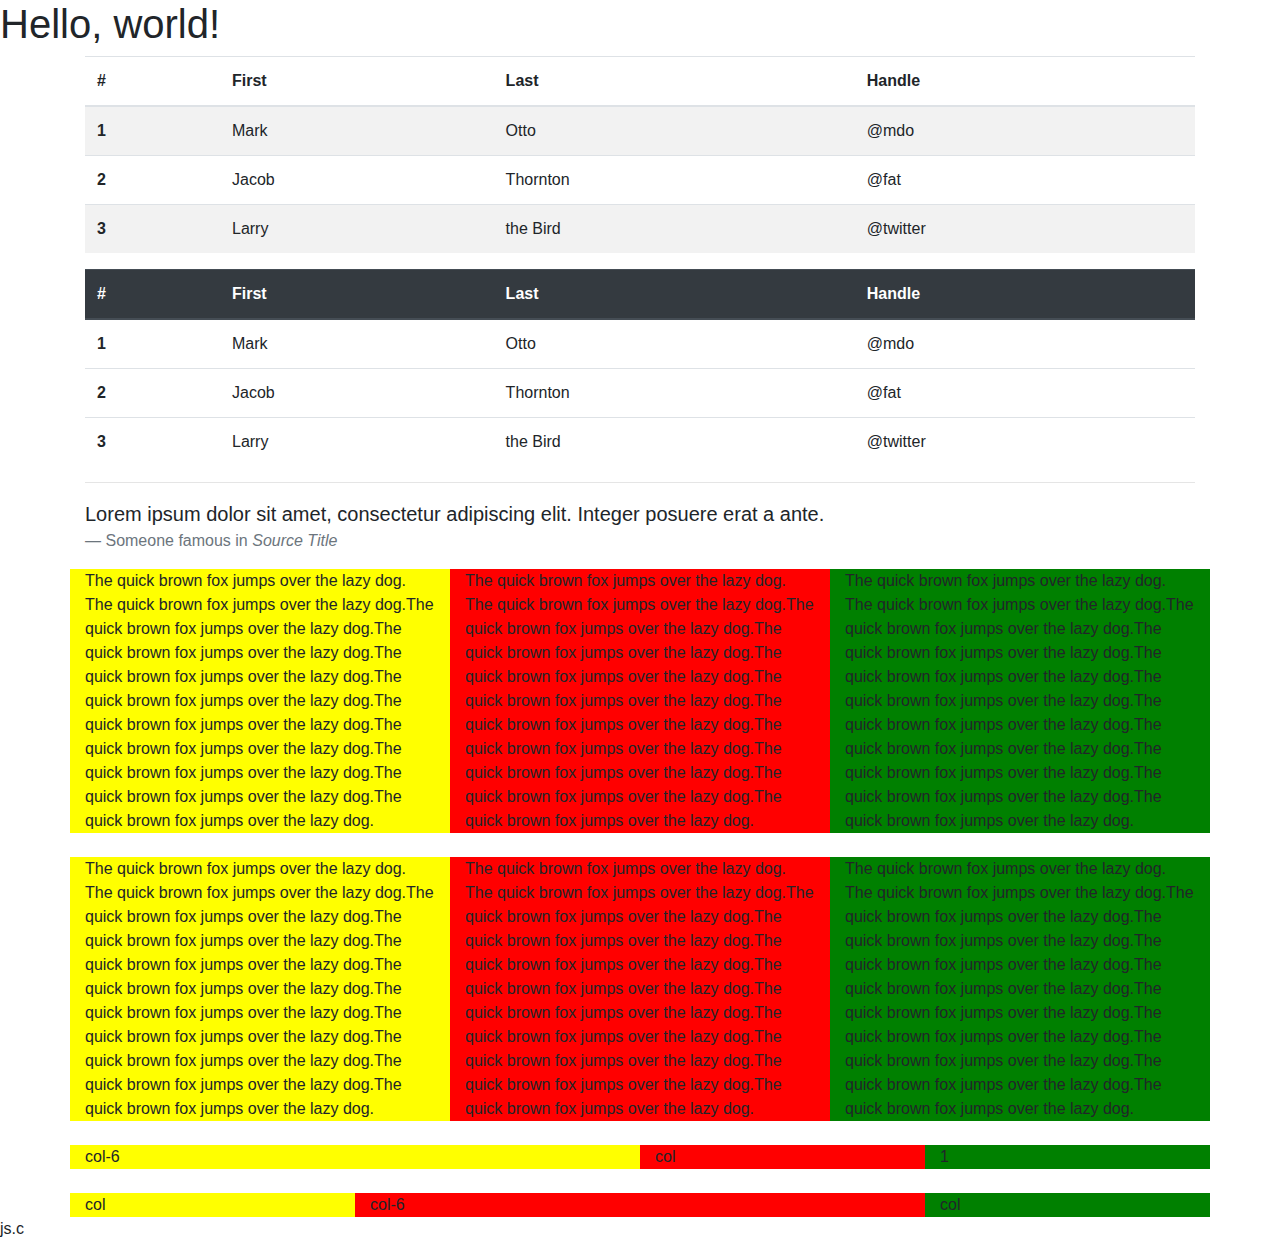
==== bootstrap/index.html @ 390a7837 "Bootstrap Continued." ====
<!doctype html>
<html lang="en">
  <head>
    <!-- Required meta tags -->
    <meta charset="utf-8">
    <meta name="viewport" content="width=device-width, initial-scale=1, shrink-to-fit=no">

    <!-- Bootstrap CSS -->
    <link rel="stylesheet" href="https://stackpath.bootstrapcdn.com/bootstrap/4.3.1/css/bootstrap.min.css" integrity="sha384-ggOyR0iXCbMQv3Xipma34MD+dH/1fQ784/j6cY/iJTQUOhcWr7x9JvoRxT2MZw1T" crossorigin="anonymous">

    <title>Hello, world!</title>
  </head>
  <body>
    <h1>Hello, world!</h1>

    <div class="container">

      <table class="table table-striped">
        <thead>
          <tr>
            <th scope="col">#</th>
            <th scope="col">First</th>
            <th scope="col">Last</th>
            <th scope="col">Handle</th>
          </tr>
        </thead>
        <tbody>
          <tr>
            <th scope="row">1</th>
            <td>Mark</td>
            <td>Otto</td>
            <td>@mdo</td>
          </tr>
          <tr>
            <th scope="row">2</th>
            <td>Jacob</td>
            <td>Thornton</td>
            <td>@fat</td>
          </tr>
          <tr>
            <th scope="row">3</th>
            <td>Larry</td>
            <td>the Bird</td>
            <td>@twitter</td>
          </tr>
        </tbody>
      </table>

      <table class="table">
        <thead class="thead-dark">
          <tr>
            <th scope="col">#</th>
            <th scope="col">First</th>
            <th scope="col">Last</th>
            <th scope="col">Handle</th>
          </tr>
        </thead>
        <tbody>
          <tr>
            <th scope="row">1</th>
            <td>Mark</td>
            <td>Otto</td>
            <td>@mdo</td>
          </tr>
          <tr>
            <th scope="row">2</th>
            <td>Jacob</td>
            <td>Thornton</td>
            <td>@fat</td>
          </tr>
          <tr>
            <th scope="row">3</th>
            <td>Larry</td>
            <td>the Bird</td>
            <td>@twitter</td>
          </tr>
        </tbody>
      </table>

      <hr/>

      <blockquote class="blockquote">
        <p class="mb-0">Lorem ipsum dolor sit amet, consectetur adipiscing elit. Integer posuere erat a ante.</p>
        <footer class="blockquote-footer">Someone famous in <cite title="Source Title">Source Title</cite></footer>
      </blockquote>

      <div class="row">
        
        <div class="col-sm" style="background-color: yellow">
          The quick brown fox jumps over the lazy dog. The quick brown fox jumps over the lazy dog.The quick brown fox jumps over the lazy dog.The quick brown fox jumps over the lazy dog.The quick brown fox jumps over the lazy dog.The quick brown fox jumps over the lazy dog.The quick brown fox jumps over the lazy dog.The quick brown fox jumps over the lazy dog.The quick brown fox jumps over the lazy dog.The quick brown fox jumps over the lazy dog.The quick brown fox jumps over the lazy dog.
        </div>

        <div class="col-sm" style="background-color: red">
          The quick brown fox jumps over the lazy dog. The quick brown fox jumps over the lazy dog.The quick brown fox jumps over the lazy dog.The quick brown fox jumps over the lazy dog.The quick brown fox jumps over the lazy dog.The quick brown fox jumps over the lazy dog.The quick brown fox jumps over the lazy dog.The quick brown fox jumps over the lazy dog.The quick brown fox jumps over the lazy dog.The quick brown fox jumps over the lazy dog.The quick brown fox jumps over the lazy dog.
        </div>
        
        <div class="col-sm" style="background-color: green">
          The quick brown fox jumps over the lazy dog. The quick brown fox jumps over the lazy dog.The quick brown fox jumps over the lazy dog.The quick brown fox jumps over the lazy dog.The quick brown fox jumps over the lazy dog.The quick brown fox jumps over the lazy dog.The quick brown fox jumps over the lazy dog.The quick brown fox jumps over the lazy dog.The quick brown fox jumps over the lazy dog.The quick brown fox jumps over the lazy dog.The quick brown fox jumps over the lazy dog.
        </div>
      </div>

      <br/>

      <div class="row">
        
        <div class="col-lg" style="background-color: yellow">
          The quick brown fox jumps over the lazy dog. The quick brown fox jumps over the lazy dog.The quick brown fox jumps over the lazy dog.The quick brown fox jumps over the lazy dog.The quick brown fox jumps over the lazy dog.The quick brown fox jumps over the lazy dog.The quick brown fox jumps over the lazy dog.The quick brown fox jumps over the lazy dog.The quick brown fox jumps over the lazy dog.The quick brown fox jumps over the lazy dog.The quick brown fox jumps over the lazy dog.
        </div>

        <div class="col-lg" style="background-color: red">
          The quick brown fox jumps over the lazy dog. The quick brown fox jumps over the lazy dog.The quick brown fox jumps over the lazy dog.The quick brown fox jumps over the lazy dog.The quick brown fox jumps over the lazy dog.The quick brown fox jumps over the lazy dog.The quick brown fox jumps over the lazy dog.The quick brown fox jumps over the lazy dog.The quick brown fox jumps over the lazy dog.The quick brown fox jumps over the lazy dog.The quick brown fox jumps over the lazy dog.
        </div>
        
        <div class="col-lg" style="background-color: green">
          The quick brown fox jumps over the lazy dog. The quick brown fox jumps over the lazy dog.The quick brown fox jumps over the lazy dog.The quick brown fox jumps over the lazy dog.The quick brown fox jumps over the lazy dog.The quick brown fox jumps over the lazy dog.The quick brown fox jumps over the lazy dog.The quick brown fox jumps over the lazy dog.The quick brown fox jumps over the lazy dog.The quick brown fox jumps over the lazy dog.The quick brown fox jumps over the lazy dog.
        </div>
      </div>

      <br/>


      <div class="row">
        
        <div class="col-6" style="background-color: yellow">
          col-6
        </div>

        <div class="col" style="background-color: red">
          col
        </div>
        
        <div class="col" style="background-color: green">
          1
        </div>
      </div>

      <br/>

      <div class="row">
        
        <div class="col" style="background-color: yellow">
          col
        </div>

        <div class="col-6" style="background-color: red">
          col-6
        </div>
        
        <div class="col" style="background-color: green">
          col
        </div>
      </div>


      <div class="row">

        <div class="col">

          <div class="row">
            <div class="col">
              
            </div>
            <div class="col">
              
            </div>
            <div class="col">
              
            </div>
            <div class="col">
              
            </div>
            <div class="col">
              
            </div>
          </div>
          
        </div>

        <div class="col">
          
        </div>
        
      </div>
    </div>

    <!-- Optional JavaScript -->
    <!-- jQuery first, then Popper.js, then Bootstrap JS -->
   js.c <script src="https://code.jquery.com/jquery-3.3.1.slim.min.js" integrity="sha384-q8i/X+965DzO0rT7abK41JStQIAqVgRVzpbzo5smXKp4YfRvH+8abtTE1Pi6jizo" crossorigin="anonymous"></script>
    <script src="https://cdnloudflare.com/ajax/libs/popper.js/1.14.7/umd/popper.min.js" integrity="sha384-UO2eT0CpHqdSJQ6hJty5KVphtPhzWj9WO1clHTMGa3JDZwrnQq4sF86dIHNDz0W1" crossorigin="anonymous"></script>
    <script src="https://stackpath.bootstrapcdn.com/bootstrap/4.3.1/js/bootstrap.min.js" integrity="sha384-JjSmVgyd0p3pXB1rRibZUAYoIIy6OrQ6VrjIEaFf/nJGzIxFDsf4x0xIM+B07jRM" crossorigin="anonymous"></script>
  </body>
</html>
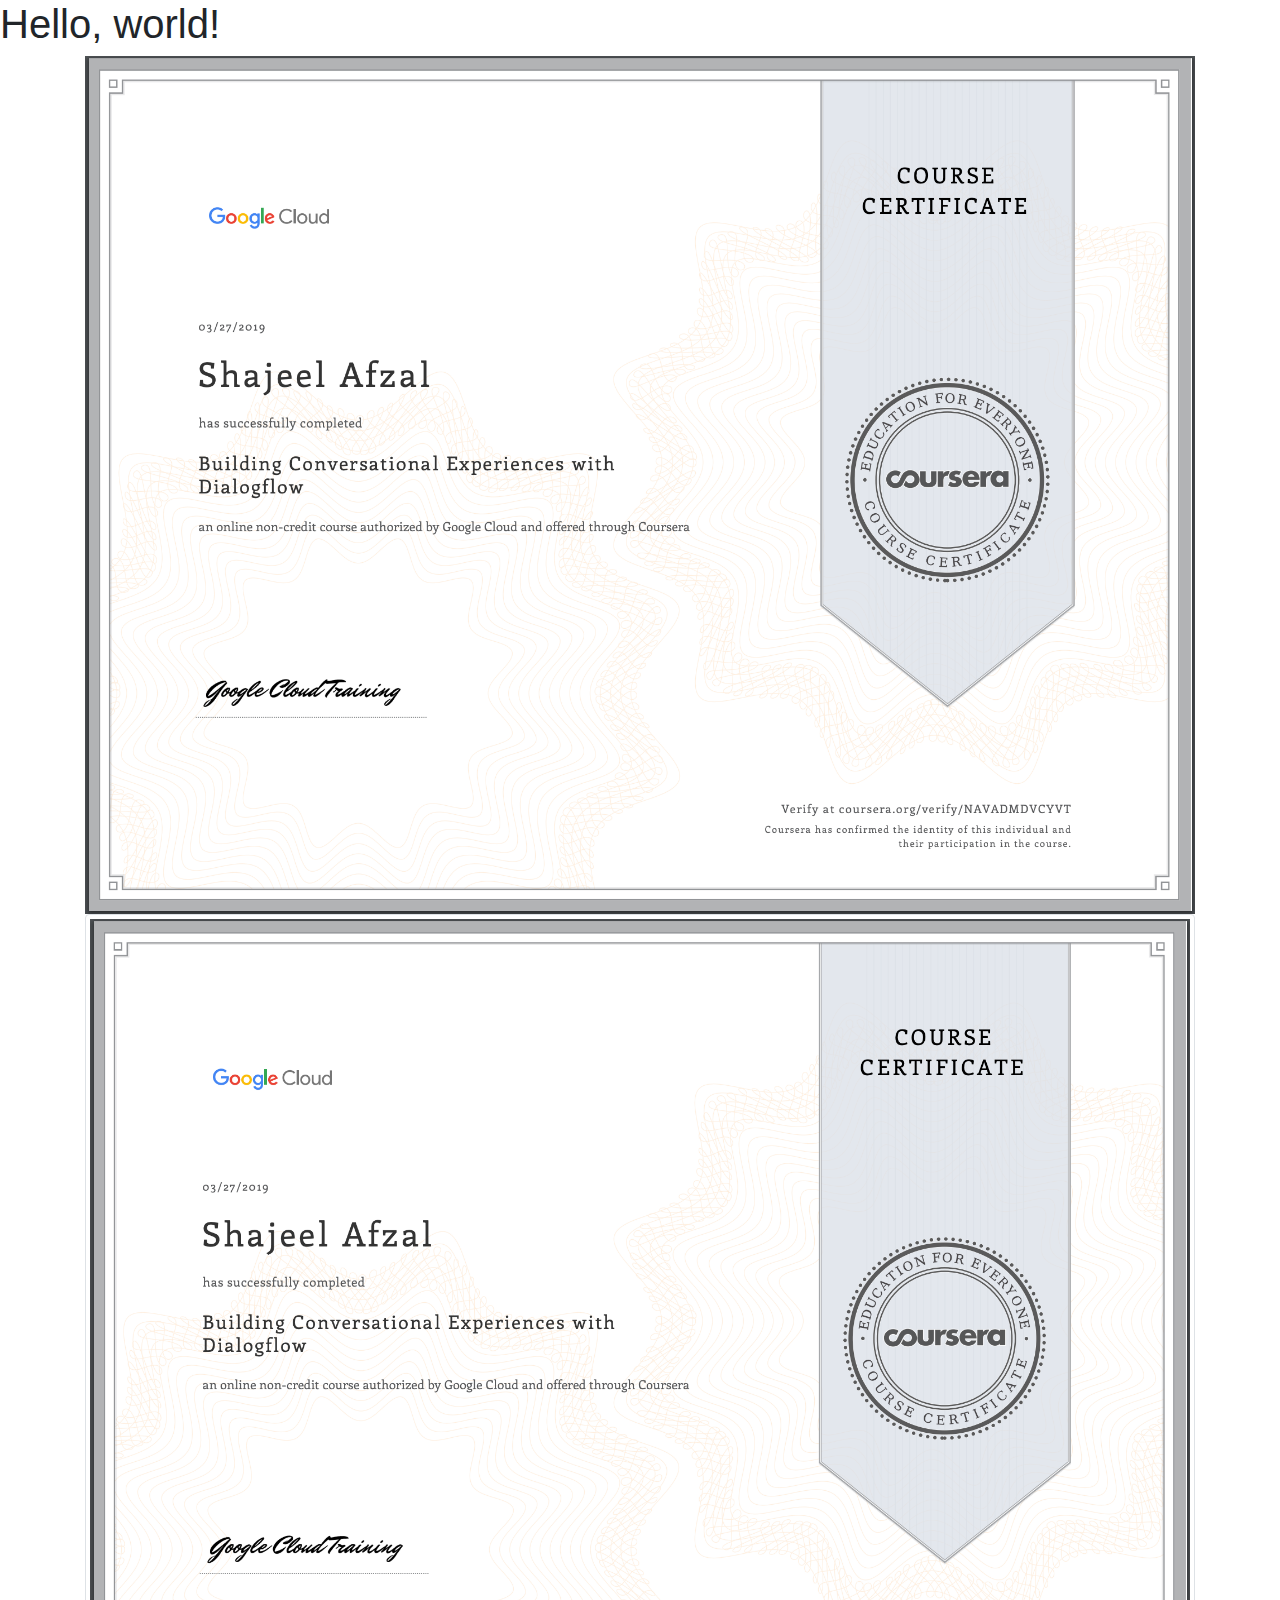
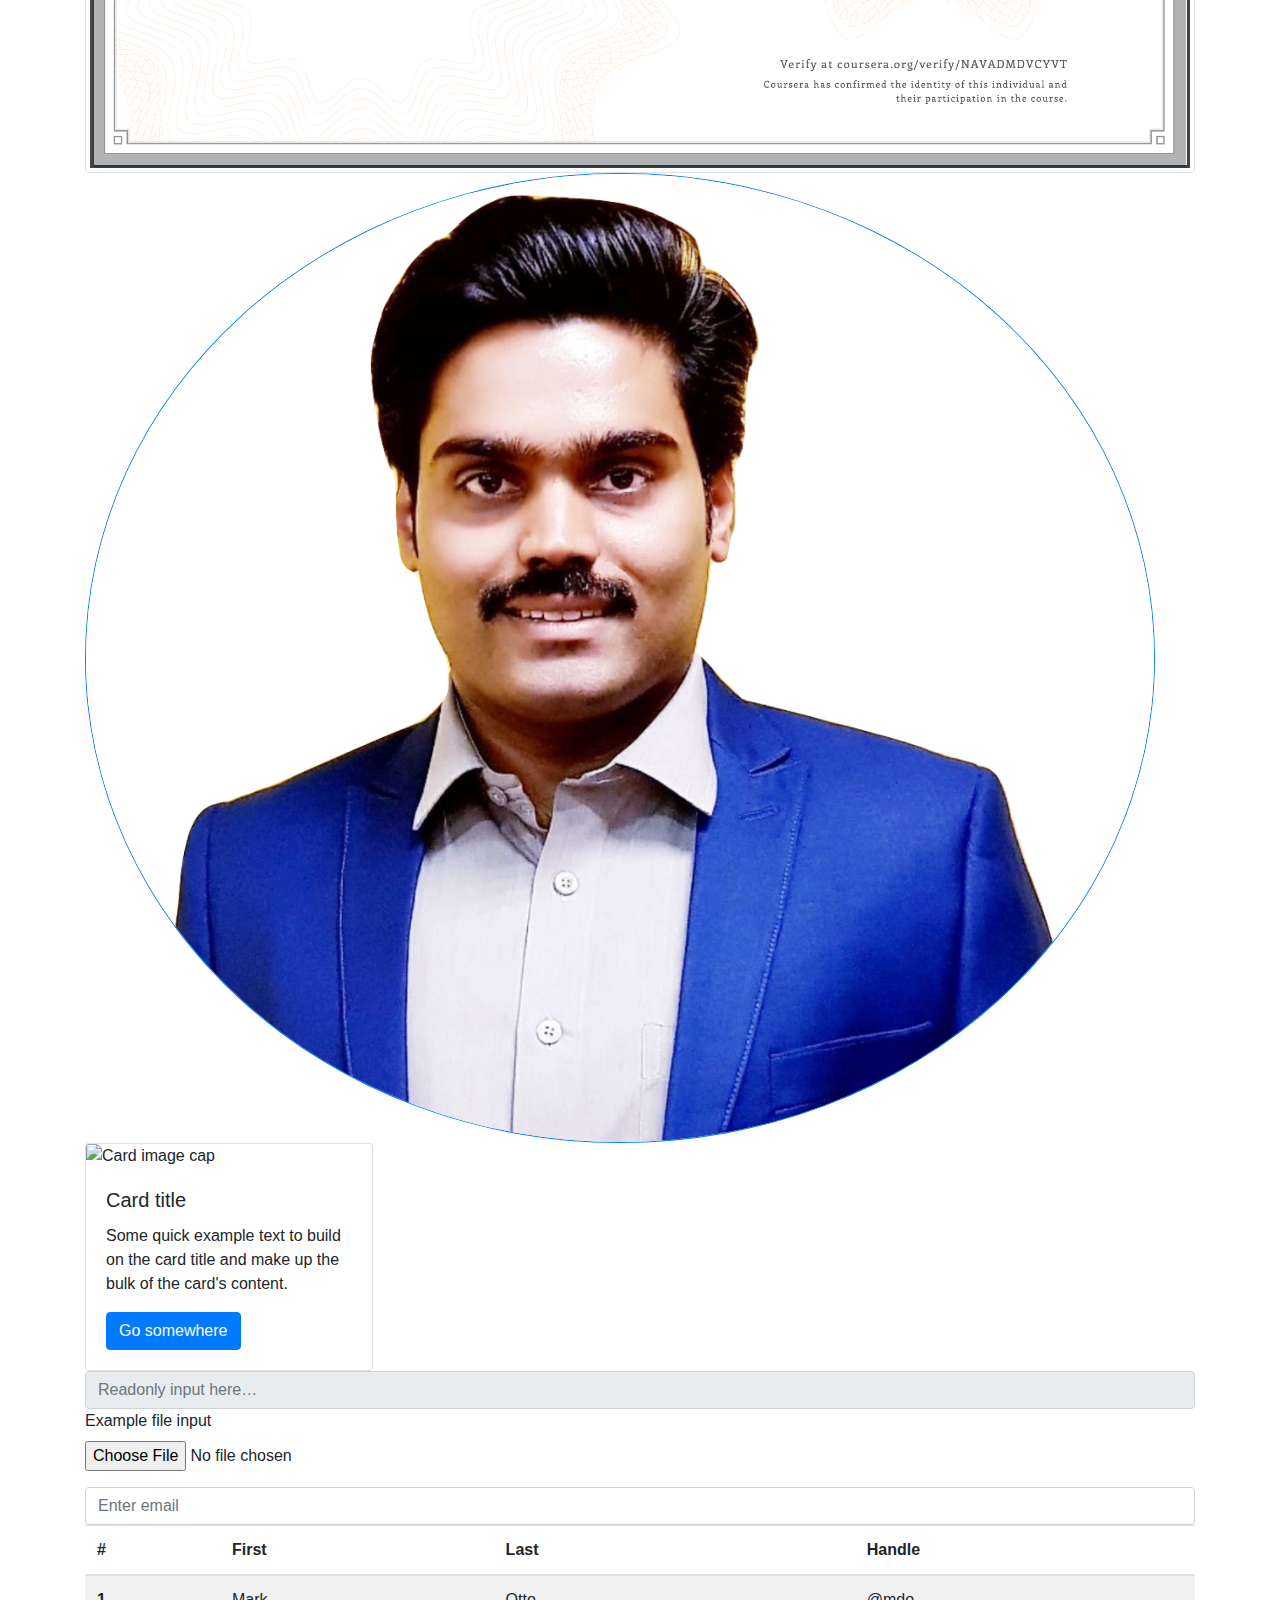
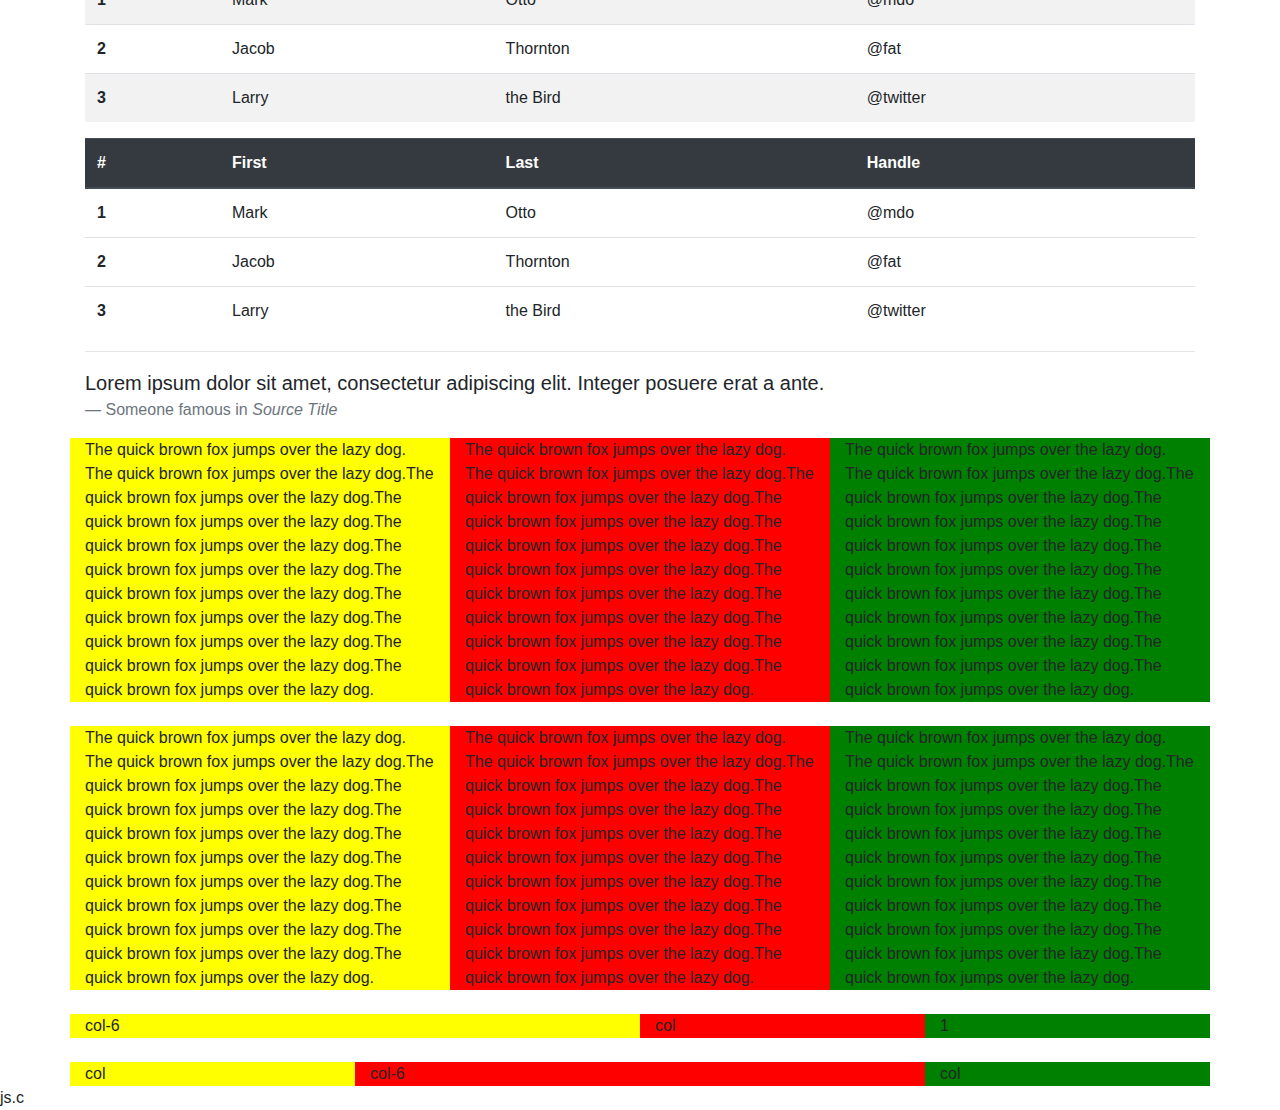
==== commit 9a55961f: "JavaScript Started!" ====
--- a/bootstrap/index.html
+++ b/bootstrap/index.html
@@ -14,6 +14,33 @@
     <h1>Hello, world!</h1>
 
     <div class="container">
+
+      <img src="certificate.png" class="img-fluid">
+
+      <img src="certificate.png" class="img-thumbnail">
+
+      <img src="shajee.png" class="rounded-circle border border-primary">
+
+      <div class="card" style="width: 18rem;">
+        <img class="card-img-top" src="..." alt="Card image cap">
+        <div class="card-body">
+          <h5 class="card-title">Card title</h5>
+          <p class="card-text">Some quick example text to build on the card title and make up the bulk of the card's content.</p>
+          <a href="#" class="btn btn-primary">Go somewhere</a>
+        </div>
+      </div>
+
+      <input class="form-control" type="text" placeholder="Readonly input here…" readonly>
+
+      <form>
+        <div class="form-group">
+          <label for="exampleFormControlFile1">Example file input</label>
+          <input type="file" class="form-control-file" id="exampleFormControlFile1">
+        </div>
+      </form>
+
+      <input type="email" class="form-control" id="exampleInputEmail1" aria-describedby="emailHelp" placeholder="Enter email">
+    
 
       <table class="table table-striped">
         <thead>
